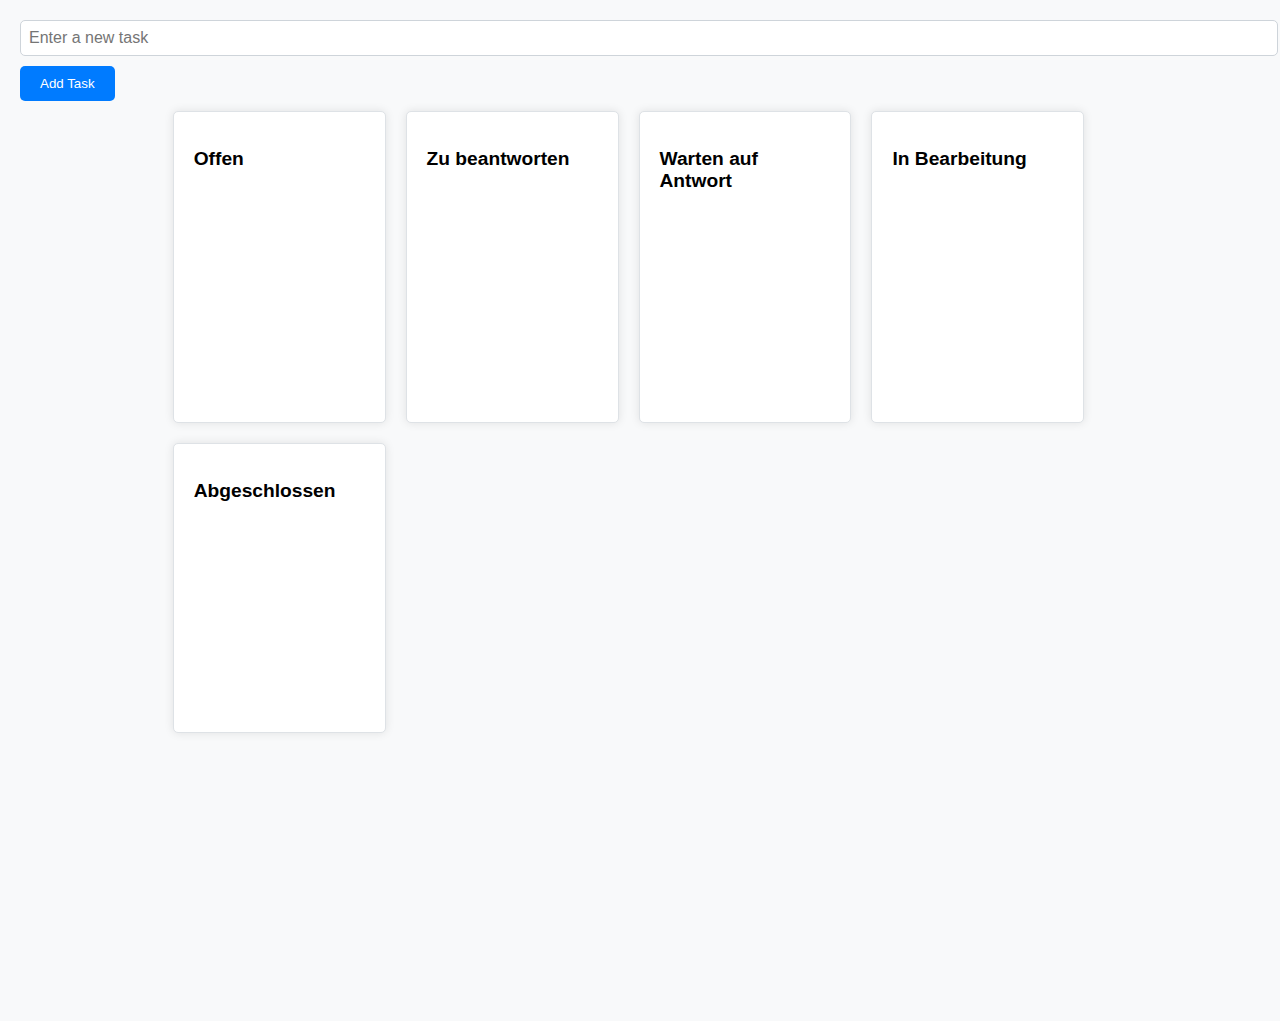
==== kanban/index.html @ f164cfed "updated" ====
<!DOCTYPE html>
<html lang="en">
<head>
<meta charset="UTF-8">
<meta name="viewport" content="width=device-width, initial-scale=1.0">
<title>Kanban Board</title>
<style>
    body {
        font-family: 'Segoe UI', Tahoma, Geneva, Verdana, sans-serif;
        background-color: #f8f9fa;
        margin: 0;
        padding: 20px;
    }

    .board-container {
        display: flex;
        justify-content: center;
        align-items: flex-start;
        height: 100vh;
    }

    .board {
        display: flex;
        flex-wrap: wrap;
    }

    .column {
        flex-basis: calc(20% - 20px);
        border: 1px solid #dee2e6;
        border-radius: 5px;
        margin: 10px;
        padding: 20px;
        max-height: calc(100vh - 40px);
        overflow-y: auto;
        background-color: #fff;
        box-shadow: 0 0 10px rgba(0,0,0,0.1);
    }

    .column h2 {
        font-size: 1.2rem;
        margin-bottom: 10px;
    }

    .tasks {
        min-height: 200px;
    }

    .task {
        background-color: #f1f3f5;
        border: 1px solid #ced4da;
        border-radius: 5px;
        padding: 10px;
        margin: 5px 0;
        cursor: pointer;
        display: flex;
        justify-content: space-between;
        align-items: center;
        position: relative;
    }

    .task span {
        flex-grow: 1;
    }

    .task-timestamp {
        font-size: 0.5rem;
        color: #6c757d;
        position: absolute;
        bottom: 2px;
        left: 5px;
    }

    .task button {
        background-color: #dc3545;
        color: #fff;
        border: none;
        border-radius: 3px;
        padding: 5px 10px;
        cursor: pointer;
        margin-left: 10px;
    }

    input[type="text"] {
        width: 100%;
        padding: 8px;
        margin-bottom: 10px;
        border: 1px solid #ced4da;
        border-radius: 5px;
        font-size: 1rem;
    }

    button {
        background-color: #007bff;
        color: #fff;
        border: none;
        border-radius: 5px;
        padding: 10px 20px;
        cursor: pointer;
    }

    button:hover {
        background-color: #0056b3;
    }
</style>
</head>
<body>
<div class="input-container">
    <input type="text" id="task-input" placeholder="Enter a new task">
    <button onclick="addTask()">Add Task</button>
</div>

<div class="board-container">
    <div class="board">
        <div id="open" class="column" ondrop="drop(event, 'open')" ondragover="allowDrop(event)">
            <h2>Offen</h2>
            <div id="open-tasks" class="tasks"></div>
        </div>
        <div id="to-answer" class="column" ondrop="drop(event, 'to-answer')" ondragover="allowDrop(event)">
            <h2>Zu beantworten</h2>
            <div id="to-answer-tasks" class="tasks"></div>
        </div>
        <div id="waiting-for-answer" class="column" ondrop="drop(event, 'waiting-for-answer')" ondragover="allowDrop(event)">
            <h2>Warten auf Antwort</h2>
            <div id="waiting-for-answer-tasks" class="tasks"></div>
        </div>
        <div id="in-progress" class="column" ondrop="drop(event, 'in-progress')" ondragover="allowDrop(event)">
            <h2>In Bearbeitung</h2>
            <div id="in-progress-tasks" class="tasks"></div>
        </div>
        <div id="done" class="column" ondrop="drop(event, 'done')" ondragover="allowDrop(event)">
            <h2>Abgeschlossen</h2>
            <div id="done-tasks" class="tasks"></div>
        </div>
    </div>
</div>

<script>
    const DB_NAME = "kanbanDB";
    const DB_VERSION = 1;
    let db;

    function initDB() {
        const request = indexedDB.open(DB_NAME, DB_VERSION);

        request.onerror = function(event) {
            console.error("Database error: " + event.target.errorCode);
        };

        request.onupgradeneeded = function(event) {
            db = event.target.result;
            const objectStore = db.createObjectStore("tasks", { keyPath: "id", autoIncrement: true });
            objectStore.createIndex("title", "title", { unique: false });
            objectStore.createIndex("column", "column", { unique: false });
            objectStore.createIndex("timestamp", "timestamp", { unique: false });
        };

        request.onsuccess = function(event) {
            db = event.target.result;
            loadTasks();
        };
    }

    function addTask() {
        const input = document.getElementById('task-input');
        const title = input.value.trim();
        if (title === "") return;

        const transaction = db.transaction("tasks", "readwrite");
        const objectStore = transaction.objectStore("tasks");
        const task = { title, column: "open", timestamp: Date.now() };
        
        const request = objectStore.add(task);
        
        request.onsuccess = function(event) {
            loadTasks();
            input.value = "";
        };

        request.onerror = function(event) {
            console.error("Error adding task");
        };
    }

    function loadTasks() {
        const transaction = db.transaction("tasks", "readonly");
        const objectStore = transaction.objectStore("tasks");
        const openTasks = document.getElementById('open-tasks');
        const toAnswerTasks = document.getElementById('to-answer-tasks');
        const waitingForAnswerTasks = document.getElementById('waiting-for-answer-tasks');
        const inProgressTasks = document.getElementById('in-progress-tasks');
        const doneTasks = document.getElementById('done-tasks');

        openTasks.innerHTML = "";
        toAnswerTasks.innerHTML = "";
        waitingForAnswerTasks.innerHTML = "";
        inProgressTasks.innerHTML = "";
        doneTasks.innerHTML = "";

        objectStore.openCursor().onsuccess = function(event) {
            const cursor = event.target.result;
            if (cursor) {
                const task = cursor.value;
                const taskElement = createTaskElement(task);
                if (task.column === "open") {
                    openTasks.appendChild(taskElement);
                } else if (task.column === "to-answer") {
                    toAnswerTasks.appendChild(taskElement);
                } else if (task.column === "waiting-for-answer") {
                    waitingForAnswerTasks.appendChild(taskElement);
                } else if (task.column === "in-progress") {
                    inProgressTasks.appendChild(taskElement);
                } else if (task.column === "done") {
                    doneTasks.appendChild(taskElement);
                }
                cursor.continue();
            }
        };
    }

    function createTaskElement(task) {
        const taskElement = document.createElement('div');
        taskElement.classList.add('task');
        taskElement.draggable = true;
        taskElement.setAttribute('data-id', task.id);
        taskElement.setAttribute('ondragstart', 'drag(event)');
        taskElement.innerHTML = `
            <span>${task.title}</span>
            <span class="task-timestamp">${new Date(task.timestamp).toLocaleString()}</span>
            <button onclick="deleteTask(${task.id})">Delete</button>
        `;
        return taskElement;
    }

    function allowDrop(ev) {
        ev.preventDefault();
    }

    function drag(ev) {
        ev.dataTransfer.setData("text", ev.target.getAttribute('data-id'));
    }

    function drop(ev, column) {
        ev.preventDefault();
        const data = ev.dataTransfer.getData("text");
        const taskId = parseInt(data);
        const taskElement = document.querySelector(`[data-id='${taskId}']`);
        const sourceColumnId = taskElement.parentElement.id;
        
        if (sourceColumnId !== column) {
            moveTask(taskId, column);
            ev.target.appendChild(taskElement);
        }
    }

    function moveTask(taskId, column) {
        const transaction = db.transaction("tasks", "readwrite");
        const objectStore = transaction.objectStore("tasks");
        const request = objectStore.get(taskId);

        request.onsuccess = function(event) {
            const task = event.target.result;
            task.column = column;
            const updateRequest = objectStore.put(task);
            updateRequest.onerror = function(event) {
                console.error("Error updating task");
            };
            loadTasks();
        };

        request.onerror = function(event) {
            console.error("Error getting task");
        };
    }

    function deleteTask(taskId) {
        const transaction = db.transaction("tasks", "readwrite");
        const objectStore = transaction.objectStore("tasks");
        const request = objectStore.delete(taskId);

        request.onsuccess = function(event) {
            loadTasks();
        };

        request.onerror = function(event) {
            console.error("Error deleting task");
        };
    }

    document.addEventListener("DOMContentLoaded", function() {
        initDB();
    });
</script>
</body>
</html>
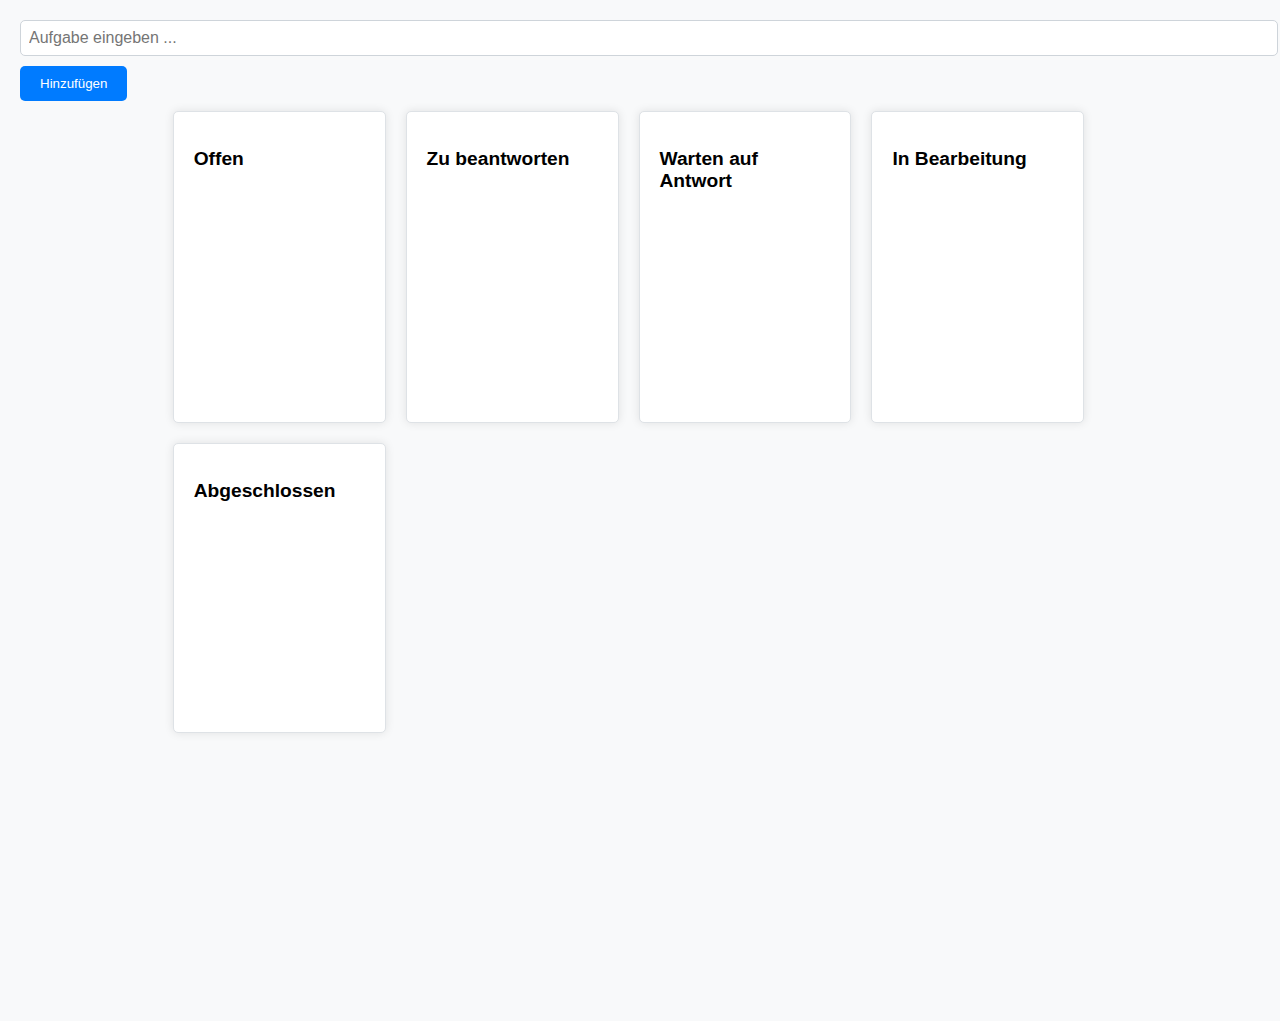
==== commit 8892e4e6: "german" ====
--- a/kanban/index.html
+++ b/kanban/index.html
@@ -105,8 +105,8 @@
 </head>
 <body>
 <div class="input-container">
-    <input type="text" id="task-input" placeholder="Enter a new task">
-    <button onclick="addTask()">Add Task</button>
+    <input type="text" id="task-input" placeholder="Aufgabe eingeben ...">
+    <button onclick="addTask()">Hinzufügen</button>
 </div>
 
 <div class="board-container">
@@ -226,7 +226,7 @@
         taskElement.innerHTML = `
             <span>${task.title}</span>
             <span class="task-timestamp">${new Date(task.timestamp).toLocaleString()}</span>
-            <button onclick="deleteTask(${task.id})">Delete</button>
+            <button onclick="deleteTask(${task.id})">löschen</button>
         `;
         return taskElement;
     }
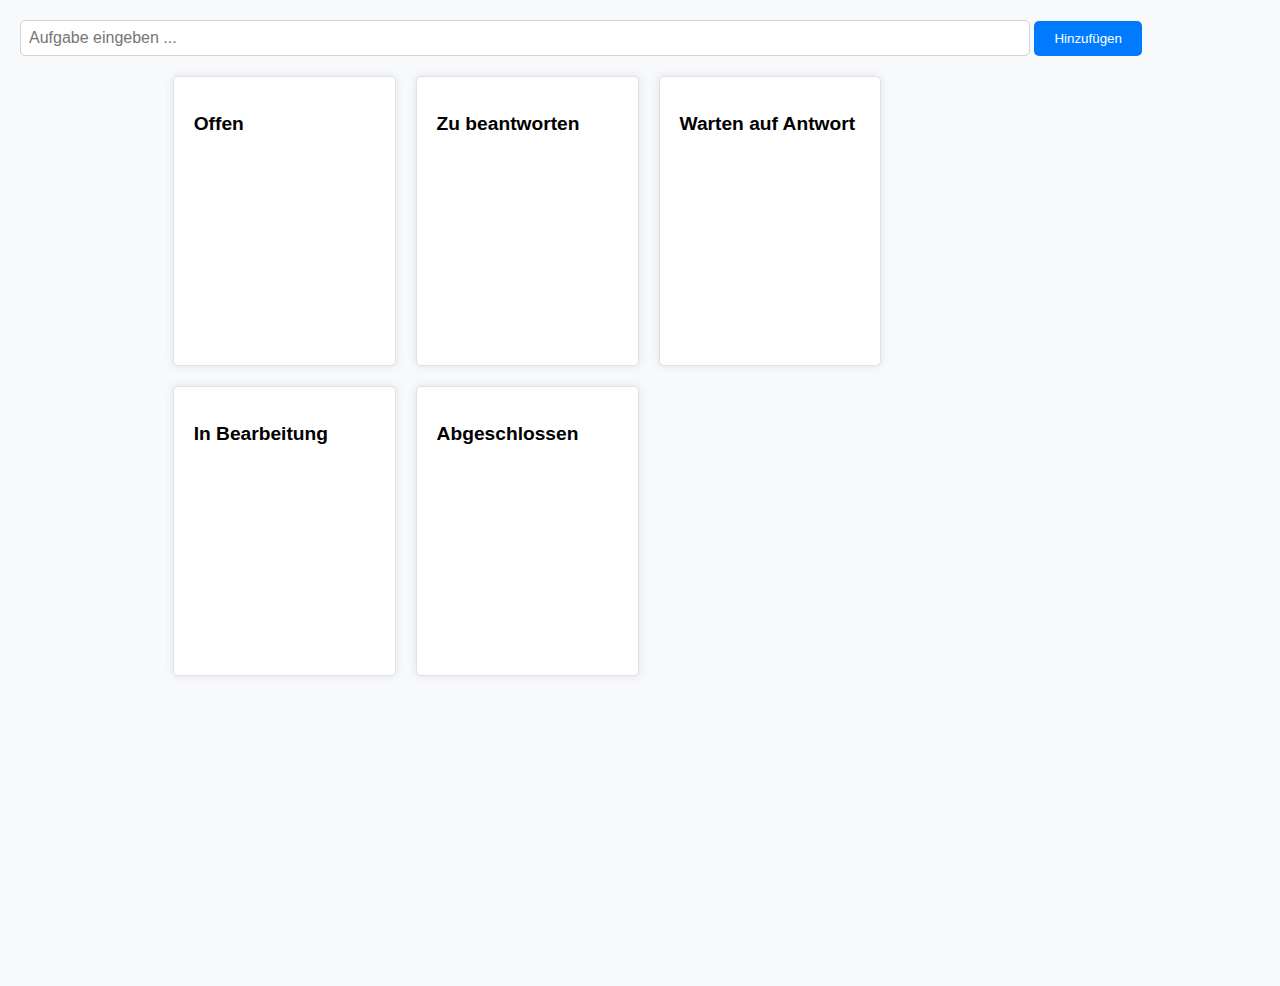
==== commit 718953fa: "Update index.html" ====
--- a/kanban/index.html
+++ b/kanban/index.html
@@ -25,7 +25,7 @@
     }
 
     .column {
-        flex-basis: calc(20% - 20px);
+        flex-basis: calc(20% - 10px);
         border: 1px solid #dee2e6;
         border-radius: 5px;
         margin: 10px;
@@ -81,7 +81,7 @@
     }
 
     input[type="text"] {
-        width: 100%;
+        width: 80%;
         padding: 8px;
         margin-bottom: 10px;
         border: 1px solid #ced4da;
@@ -105,7 +105,7 @@
 </head>
 <body>
 <div class="input-container">
-    <input type="text" id="task-input" placeholder="Aufgabe eingeben ...">
+    <input type="text" id="task-input" placeholder="Aufgabe eingeben ..." onkeypress="handleKeyPress(event)">
     <button onclick="addTask()">Hinzufügen</button>
 </div>
 
@@ -285,6 +285,12 @@
             console.error("Error deleting task");
         };
     }
+    
+    function handleKeyPress(event) {
+        if (event.key === "Enter") {
+            addTask();
+        }
+    }
 
     document.addEventListener("DOMContentLoaded", function() {
         initDB();
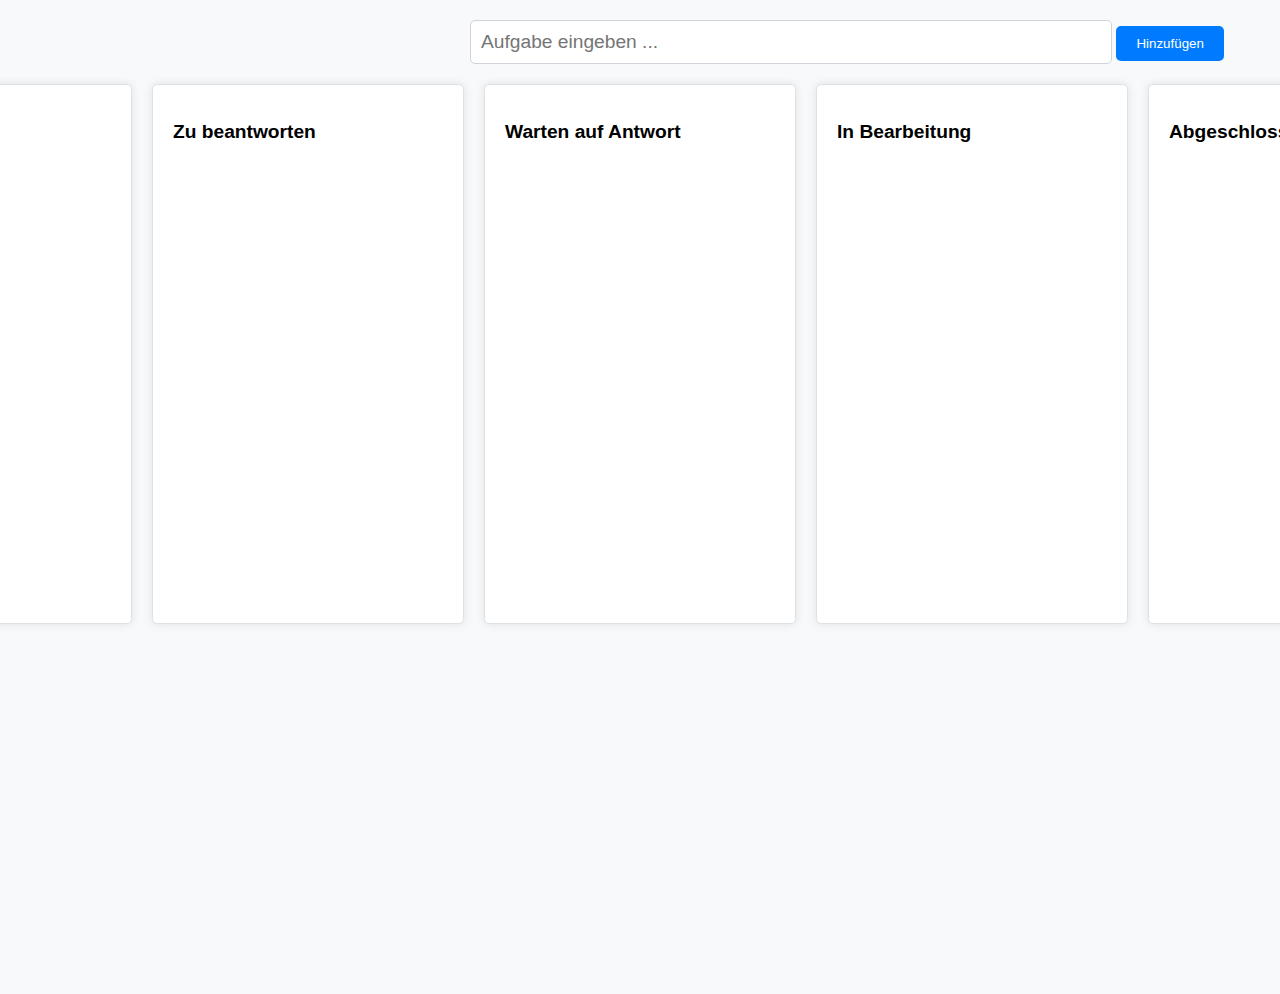
==== commit 1351c680: "designanpassung" ====
--- a/kanban/index.html
+++ b/kanban/index.html
@@ -21,11 +21,11 @@
 
     .board {
         display: flex;
-        flex-wrap: wrap;
+        flex-direction: row;
     }
 
     .column {
-        flex-basis: calc(20% - 10px);
+        flex: 1;
         border: 1px solid #dee2e6;
         border-radius: 5px;
         margin: 10px;
@@ -42,7 +42,8 @@
     }
 
     .tasks {
-        min-height: 200px;
+        min-height: 50vh;
+		min-width: 30vh;
     }
 
     .task {
@@ -67,7 +68,8 @@
         color: #6c757d;
         position: absolute;
         bottom: 2px;
-        left: 5px;
+        left: 10px;
+		
     }
 
     .task button {
@@ -75,18 +77,19 @@
         color: #fff;
         border: none;
         border-radius: 3px;
-        padding: 5px 10px;
+        padding: 3px 3px;
         cursor: pointer;
         margin-left: 10px;
     }
 
     input[type="text"] {
-        width: 80%;
-        padding: 8px;
+        width: 50%;
+        padding: 10px;
         margin-bottom: 10px;
         border: 1px solid #ced4da;
         border-radius: 5px;
-        font-size: 1rem;
+        font-size: 1.2rem;
+		margin-left: 50vh;
     }
 
     button {
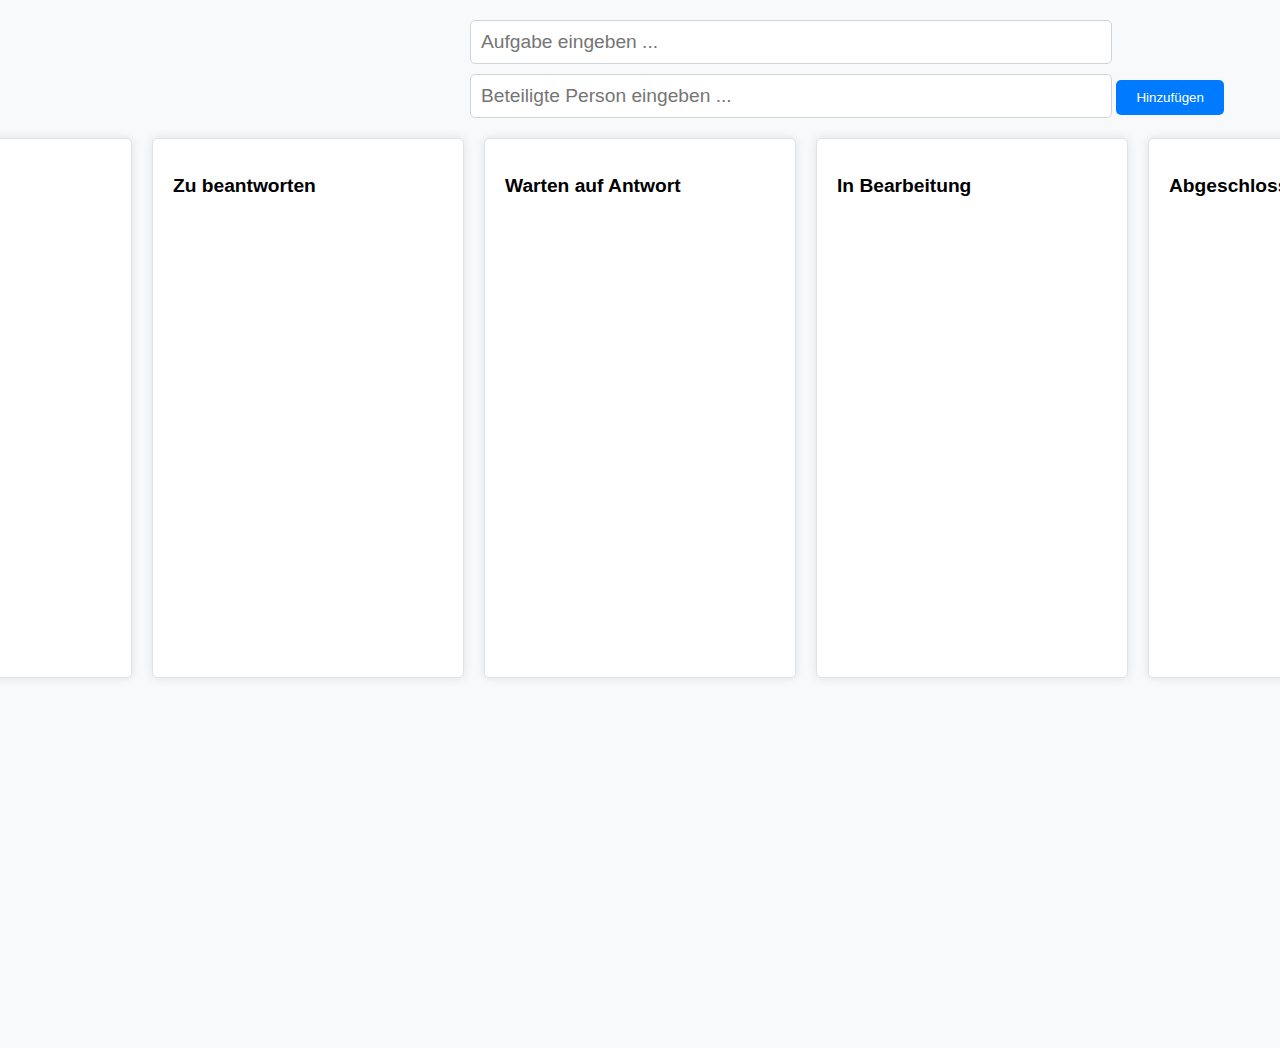
==== commit de764644: "Update index.html" ====
--- a/kanban/index.html
+++ b/kanban/index.html
@@ -50,7 +50,7 @@
         background-color: #f1f3f5;
         border: 1px solid #ced4da;
         border-radius: 5px;
-        padding: 10px;
+        padding: 10px 10px 20px;
         margin: 5px 0;
         cursor: pointer;
         display: flex;
@@ -61,17 +61,17 @@
 
     .task span {
         flex-grow: 1;
+		
     }
 
     .task-timestamp {
-        font-size: 0.5rem;
+        font-size: 0.8rem;
         color: #6c757d;
         position: absolute;
         bottom: 2px;
         left: 10px;
-		
-    }
-
+    }
+	
     .task button {
         background-color: #dc3545;
         color: #fff;
@@ -109,8 +109,10 @@
 <body>
 <div class="input-container">
     <input type="text" id="task-input" placeholder="Aufgabe eingeben ..." onkeypress="handleKeyPress(event)">
+    <input type="text" id="person-input" placeholder="Beteiligte Person eingeben ..." onkeypress="handleKeyPress(event)">
     <button onclick="addTask()">Hinzufügen</button>
 </div>
+
 
 <div class="board-container">
     <div class="board">
@@ -163,26 +165,31 @@
         };
     }
 
-    function addTask() {
-        const input = document.getElementById('task-input');
-        const title = input.value.trim();
-        if (title === "") return;
-
-        const transaction = db.transaction("tasks", "readwrite");
-        const objectStore = transaction.objectStore("tasks");
-        const task = { title, column: "open", timestamp: Date.now() };
-        
-        const request = objectStore.add(task);
-        
-        request.onsuccess = function(event) {
-            loadTasks();
-            input.value = "";
-        };
-
-        request.onerror = function(event) {
-            console.error("Error adding task");
-        };
-    }
+	function addTask() {
+		const taskInput = document.getElementById('task-input');
+		const personInput = document.getElementById('person-input');
+		const title = taskInput.value.trim();
+		const person = personInput.value.trim(); // Neuer Teil: Beteiligte Person
+	
+		if (title === "") return;
+	
+		const transaction = db.transaction("tasks", "readwrite");
+		const objectStore = transaction.objectStore("tasks");
+		const task = { title, person, column: "open", timestamp: Date.now() }; // Neuer Teil: Beteiligte Person
+		
+		const request = objectStore.add(task);
+		
+		request.onsuccess = function(event) {
+			loadTasks();
+			taskInput.value = "";
+			personInput.value = ""; // Leeren Sie das Eingabefeld für die beteiligte Person nach dem Hinzufügen einer Aufgabe
+		};
+	
+		request.onerror = function(event) {
+			console.error("Error adding task");
+		};
+	}
+	
 
     function loadTasks() {
         const transaction = db.transaction("tasks", "readonly");
@@ -226,11 +233,11 @@
         taskElement.draggable = true;
         taskElement.setAttribute('data-id', task.id);
         taskElement.setAttribute('ondragstart', 'drag(event)');
-        taskElement.innerHTML = `
-            <span>${task.title}</span>
-            <span class="task-timestamp">${new Date(task.timestamp).toLocaleString()}</span>
-            <button onclick="deleteTask(${task.id})">löschen</button>
-        `;
+		taskElement.innerHTML = `
+			<span>${task.title}</span>
+			<span class="task-timestamp">${new Date(task.timestamp).toLocaleString()} ${task.person ? ' // Beteiligt: ' + task.person : ''}</span>
+			<button onclick="deleteTask(${task.id})">löschen</button>
+    `;
         return taskElement;
     }
 
